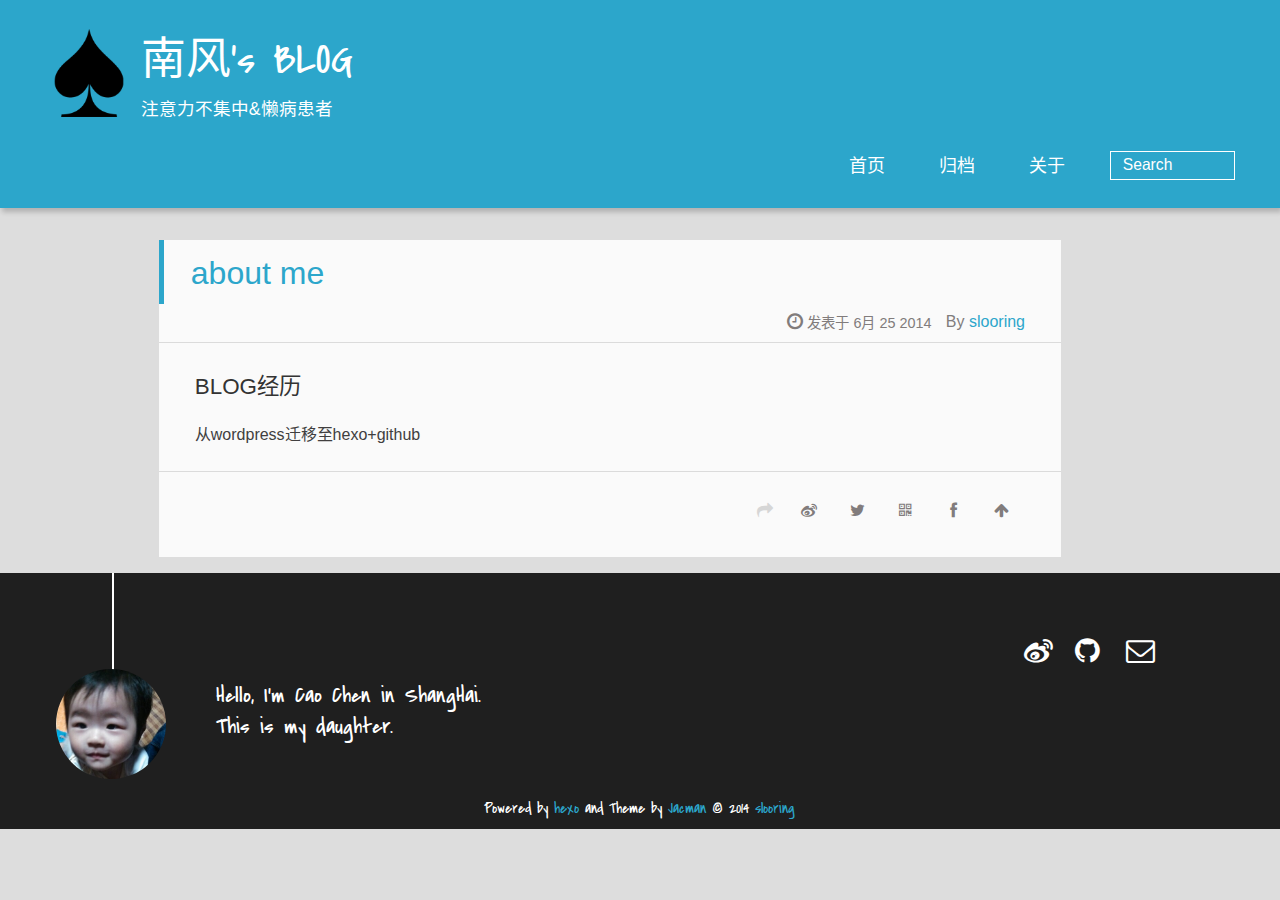
==== about/index.html @ b76bfa26 "Site updated: 2014-06-25 21:35:28" ====
<!DOCTYPE HTML>
<html lang="zh-CN">
<head>
  <meta charset="UTF-8">
  
    <title>about me | 南风&#39;s BLOG</title>
    <meta name="viewport" content="width=device-width, initial-scale=1,user-scalable=no">
    
    <meta name="author" content="slooring">
    
    <meta name="description" content="cc&#39;s blog">
    
    
    
    
    <link rel="alternative" href="/atom.xml" title="南风&#39;s BLOG" type="application/atom+xml">
    
    
    <link rel="icon" href="/img/favicon.ico">
    
    
    <link rel="apple-touch-icon" href="/img/jacman.jpg">
    <link rel="apple-touch-icon-precomposed" href="/img/jacman.jpg">
    
    <link rel="stylesheet" href="/css/style.css" type="text/css">
</head>

      <body>
        <header>
          <div>
		
			<div id="imglogo">
				<a href="/"><img src="/img/logo.png" alt="南风&#39;s BLOG" title="南风&#39;s BLOG"/></a>
			</div>
			
			<div id="textlogo">
				<h1 class="site-name"><a href="/" title="南风&#39;s BLOG">南风&#39;s BLOG</a></h1>
				<h2 class="blog-motto">注意力不集中&amp;懒病患者</h2>
			</div>
			<div class="navbar"><a class="navbutton navmobile" href="#" title="菜单">
			</a></div>
			<nav class="animated">
				<ul>
					<ul>
					 
						<li><a href="/">首页</a></li>
					
						<li><a href="/archives">归档</a></li>
					
						<li><a href="/about">关于</a></li>
					
					<li>
 					
					<form class="search" action="//google.com/search" method="get" accept-charset="utf-8">
						<label>Search</label>
						<input type="search" id="search" name="q" autocomplete="off" maxlength="20" placeholder="Search" />
						<input type="hidden" name="q" value="site:geekcc.cn">
					</form>
					
					</li>
				</ul>
			</nav>			
</div>
        </header>
        <div id="container">
          <div id="main" class="page" itemscope itemprop="blogPost">
	<article itemprop="articleBody"> 
		<header class="article-info clearfix">
  <h1 itemprop="name">
    
      <a href="/about/index.html" title="about me" itemprop="url">about me</a>
  </h1>
  <p class="article-author">By
       
		<a href="http://geekcc.cn/about" title="slooring" target="_blank" itemprop="author">slooring</a>
		
  <p class="article-time">
    <time datetime="2014-06-25T02:44:12.000Z" itemprop="datePublished">发表于 6月 25 2014</time>
    
  </p>
</header>
	<div class="article-content">
		
		
		<h3 id="BLOG经历">BLOG经历</h3>
<p>从wordpress迁移至hexo+github</p>
  
	</div>
		<footer class="article-footer clearfix">





<div class="article-share" id="share">

  <div data-url="http://geekcc.cn/about/index.html" data-title="about me | 南风&#39;s BLOG" data-tsina="1996935800" class="share clearfix">
  </div>

</div>
</footer>   	       
	</article>
	
	
<section class="comment">
	<div class="ds-thread"></div>
</section>


</div>  
        </div>
        <footer><div id="footer" >
	
	<div class="line">
		<span></span>
		
		<a href="http://weibo.com/1996935800" target="_blank"><div class="author"></div></a>
		
	</div>
	
	
	<section class="info">
		<p> Hello, I&#39;m Cao Chen in ShangHai. <br/>
			This is my daughter.</p>
	</section>
	 
	<div class="social-font" class="clearfix">
		
		<a href="http://weibo.com/1996935800" target="_blank" class="icon-weibo" title="weibo"></a>
		
		
		<a href="https://github.com/slooring" target="_blank" class="icon-github" title="github"></a>
		
		
		
		
		
		
		
		<a href="mailto:slooring@gmail.com" target="_blank" class="icon-email" title="Email Me"></a>
		
	</div>
		<p class="copyright">Powered by <a href="http://zespia.tw/hexo/" target="_blank" title="hexo">hexo</a> and Theme by <a href="https://github.com/wuchong/jacman" target="_blank" title="Pacman">Jacman</a> © 2014 
		
		<a href="http://geekcc.cn/about" target="_blank" title="slooring">slooring</a>
		
		</p>
</div>
</footer>
        <script src="/js/jquery-2.0.3.min.js"></script>
<script type="text/javascript">
$(document).ready(function(){ 
  $('.navbar').click(function(){
    $('header nav').toggleClass('shownav');
  });
  var myWidth = 0;
  function getSize(){
    if( typeof( window.innerWidth ) == 'number' ) {
      myWidth = window.innerWidth;
    } else if( document.documentElement && document.documentElement.clientWidth) {
      myWidth = document.documentElement.clientWidth;
    };
  };
  var m = $('#main'),
      a = $('#asidepart'),
      c = $('.closeaside'),
      o = $('.openaside');
  $(window).resize(function(){
    getSize(); 
    if (myWidth >= 1024) {
      $('header nav').removeClass('shownav');
    }else
    {
      m.removeClass('moveMain');
      a.css('display', 'block').removeClass('fadeOut');
      o.css('display', 'none');
        
    }
  });
  c.click(function(){
    a.addClass('fadeOut').css('display', 'none');
    o.css('display', 'block').addClass('fadeIn');
    m.addClass('moveMain');
  });
  o.click(function(){
    o.css('display', 'none').removeClass('beforeFadeIn');
    a.css('display', 'block').removeClass('fadeOut').addClass('fadeIn');      
    m.removeClass('moveMain');
  });
  $(window).scroll(function(){
    o.css("top",Math.max(80,260-$(this).scrollTop()));
  });
});
</script>


<script type="text/javascript">
$(document).ready(function(){ 
  var $this = $('.share'),
      url = $this.attr('data-url'),
      encodedUrl = encodeURIComponent(url),
      title = $this.attr('data-title'),
      tsina = $this.attr('data-tsina');
  var html = [
  '<a href="#" class="overlay" id="qrcode"></a>',
  '<div class="qrcode clearfix"><span>扫描二维码分享到微信朋友圈</span><a class="qrclose" href="#share"></a><strong>Loading...Please wait</strong><img id="qrcode-pic" data-src="http://s.jiathis.com/qrcode.php?url=' + encodedUrl + '"/></div>',
  '<a href="#textlogo" class="article-back-to-top" title="Top"></a>',
  '<a href="https://www.facebook.com/sharer.php?u=' + encodedUrl + '" class="article-share-facebook" target="_blank" title="Facebook"></a>',
  '<a href="#qrcode" class="article-share-qrcode" title="QRcode"></a>',
  '<a href="https://twitter.com/intent/tweet?url=' + encodedUrl + '" class="article-share-twitter" target="_blank" title="Twitter"></a>',
  '<a href="http://service.weibo.com/share/share.php?title='+title+'&url='+encodedUrl +'&ralateUid='+ tsina +'&searchPic=true&style=number' +'" class="article-share-weibo" target="_blank" title="Weibo"></a>',
  '<span title="Share to"></span>'
  ].join('');
  $this.append(html);
  $('.article-share-qrcode').click(function(){
    var imgSrc = $('#qrcode-pic').attr('data-src');
    $('#qrcode-pic').attr('src', imgSrc);
    $('#qrcode-pic').load(function(){
        $('.qrcode strong').text(' ');
    });
  });
});     
</script>



<script type="text/javascript">
  var duoshuoQuery = {short_name:"geekcc"};
  (function() {
    var ds = document.createElement('script');
    ds.type = 'text/javascript';ds.async = true;
    ds.src = '//static.duoshuo.com/embed.js';
    ds.charset = 'UTF-8';
    (document.getElementsByTagName('head')[0] 
    || document.getElementsByTagName('body')[0]).appendChild(ds);
  })();
</script> 







<link rel="stylesheet" href="/fancybox/jquery.fancybox.css" media="screen" type="text/css">
<script src="/fancybox/jquery.fancybox.pack.js"></script>
<script type="text/javascript">
$(document).ready(function(){ 
  $('.article-content').each(function(i){
    $(this).find('img').each(function(){
      if ($(this).parent().hasClass('fancybox')) return;
      var alt = this.alt;
      if (alt) $(this).after('<span class="caption">' + alt + '</span>');
      $(this).wrap('<a href="' + this.src + '" title="' + alt + '" class="fancybox"></a>');
    });
    $(this).find('.fancybox').each(function(){
      $(this).attr('rel', 'article' + i);
    });
  });
  if($.fancybox){
    $('.fancybox').fancybox();
  }
}); 
</script>



<div id="totop">
<a title="返回顶部"><img src="/img/scrollup.png"/></a>
</div>

<script src="/js/totop.js"></script>

<script type="text/x-mathjax-config"> 
MathJax.Hub.Config({ 
  tex2jax: {inlineMath: [['$','$'], ['\\(','\\)']]} 
}); 
</script>
<script type="text/javascript"
   src="http://cdn.mathjax.org/mathjax/latest/MathJax.js?config=TeX-AMS-MML_HTMLorMML">
</script>
      </body>
     </html>
---- css/style.css ----
html,
body,
div,
span,
applet,
object,
iframe,
h1,
h2,
h3,
h4,
h5,
h6,
p,
blockquote,
pre,
a,
abbr,
acronym,
address,
big,
cite,
code,
del,
dfn,
em,
img,
ins,
kbd,
q,
s,
samp,
small,
strike,
strong,
sub,
sup,
tt,
var,
dl,
dt,
dd,
ol,
ul,
li,
fieldset,
form,
label,
legend,
table,
caption,
tbody,
tfoot,
thead,
tr,
th,
td {
  margin: 0;
  padding: 0;
  border: 0;
  outline: 0;
  font-weight: inherit;
  font-style: inherit;
  font-family: inherit;
  font-size: 100%;
  vertical-align: baseline;
}
body {
  line-height: 1;
  color: #000;
  background: #fff;
}
ol,
ul {
  list-style: none;
}
table {
  border-collapse: separate;
  border-spacing: 0;
  vertical-align: middle;
}
caption,
th,
td {
  text-align: left;
  font-weight: normal;
  vertical-align: middle;
}
a img {
  border: none;
}
/* custom Font*/
@font-face {
  font-family: "covered_by_your_graceregular";
  font-weight: normal;
  font-style: normal;
  src: url("../font/coveredbyyourgrace-webfont.eot");
  src: url("../font/coveredbyyourgrace-webfont.eot?#iefix") format('embedded-opentype'), url("../font/coveredbyyourgrace-webfont.svg#covered_by_your_graceregular") format('svg'), url("../font/coveredbyyourgrace-webfont.woff") format('woff'), url("../font/coveredbyyourgrace-webfont.ttf") format('truetype');
}
/* icon Font */
@font-face {
  font-family: "FontAwesome";
  font-style: normal;
  font-weight: normal;
  src: url("../font/fontawesome-webfont.eot?v=#4.0.3");
  src: url("../font/fontawesome-webfont.eot?#iefix&v=#4.0.3") format("embedded-opentype"), url("../font/fontawesome-webfont.woff?v=#4.0.3") format("woff"), url("../font/fontawesome-webfont.ttf?v=#4.0.3") format("truetype"), url("../font/fontawesome-webfont.svg#fontawesomeregular?v=#4.0.3") format("svg");
}
@font-face {
  font-family: "fontdiao";
  font-weight: normal;
  font-style: normal;
  src: url("../font/fontdiao.eot");
  src: url("../font/fontdiao.eot?#iefix") format('embedded-opentype'), url("../font/fontdiao.svg#fontdiao") format('svg'), url("../font/fontdiao.woff") format('woff'), url("../font/fontdiao.ttf") format('truetype');
}
/* Public style */
* {
  -webkit-margin-before: 0;
  -webkit-margin-after: 0;
}
body {
  background: #ddd;
  font-family: "Helvetica Neue", "Helvetica", "Microsoft YaHei", "WenQuanYi Micro Hei", Arial, sans-serif;
  font-size: 100%;
  color: #817c7c;
  line-height: 1.5;
}
small {
  font-size: 80%;
}
sub,
sup {
  font-size: 75%;
  line-height: 0;
  position: relative;
  vertical-align: baseline;
}
sup {
  top: -0.5em;
  padding-left: 0.3em;
}
sub {
  bottom: -0.25em;
}
a {
  text-decoration: none;
  color: #817c7c;
}
a:hover,
a:focus {
  outline: 0;
  text-decoration: none;
  -webkit-transition: color 0.25s, background 0.5s;
  -moz-transition: color 0.25s, background 0.5s;
  -o-transition: color 0.25s, background 0.5s;
  -ms-transition: color 0.25s, background 0.5s;
  transition: color 0.25s, background 0.5s;
}
a:hover:before {
  -webkit-transition: color 0.25s, background 0.5s;
  -moz-transition: color 0.25s, background 0.5s;
  -o-transition: color 0.25s, background 0.5s;
  -ms-transition: color 0.25s, background 0.5s;
  transition: color 0.25s, background 0.5s;
}
input:focus {
  outline: none;
}
input,
button {
  margin: 0;
  padding: 0;
}
input::-moz-focus-inner,
button::-moz-focus-inner {
  border: 0;
  padding: 0;
}
h1 {
  font-size: 1.5em;
}
.fa {
  display: inline-block;
  font-family: FontAwesome;
  font-style: normal;
  font-weight: normal;
  line-height: 1;
  -webkit-font-smoothing: antialiased;
  -moz-osx-font-smoothing: grayscale;
}
.clearfix {
  zoom: 1;
}
.clearfix:before,
.clearfix:after {
  content: "";
  display: table;
}
.clearfix:after {
  clear: both;
}
::-webkit-input-placeholder {
  color: #fff;
  padding: 2px 0 0 4px;
}
::-moz-placeholder {
  color: #fff;
  padding: 2px 0 0 4px;
}
:-ms-input-placeholder {
  color: #fff;
  padding: 2px 0 0 4px;
}
::-webkit-input-placeholder::before {
  font-family: "FontAwesome";
  -webkit-font-smoothing: antialiased;
  -moz-osx-font-smoothing: grayscale;
  content: "\f002";
  padding-right: 4px;
}
::-moz-placeholder:before {
  font-family: "FontAwesome";
  -webkit-font-smoothing: antialiased;
  -moz-osx-font-smoothing: grayscale;
  content: "\f002";
  padding-right: 4px;
}
:-ms-input-placeholder::before {
  font-family: "FontAwesome";
  -webkit-font-smoothing: antialiased;
  -moz-osx-font-smoothing: grayscale;
  content: "\f002";
  padding-right: 4px;
}
input[type="search"]::-webkit-search-cancel-button,
input[type="search"]::-webkit-search-decoration {
  -webkit-appearance: none;
}
::-webkit-search-cancel-button:after {
  font-family: "FontAwesome";
  -webkit-font-smoothing: antialiased;
  -moz-osx-font-smoothing: grayscale;
  content: '\f00d';
  color: #fff;
  padding-right: 4px;
}
/* css3 animate */
.animated {
  -webkit-animation-fill-mode: both;
  -moz-animation-fill-mode: both;
  -o-animation-fill-mode: both;
  -ms-animation-fill-mode: both;
  animation-fill-mode: both;
  -webkit-animation-duration: 1s;
  -moz-animation-duration: 1s;
  -o-animation-duration: 1s;
  -ms-animation-duration: 1s;
  animation-duration: 1s;
}
@-webkit-keyframes fadeIn {
  0% {
    opacity: 0;
    -ms-filter: "progid:DXImageTransform.Microsoft.Alpha(Opacity=0)";
    filter: alpha(opacity=0);
  }
  100% {
    opacity: 1;
    -ms-filter: none;
    filter: none;
  }
}
.fadeIn {
  -webkit-animation-name: fadeIn;
  -moz-animation-name: fadeIn;
  -o-animation-name: fadeIn;
  -ms-animation-name: fadeIn;
  animation-name: fadeIn;
}
.fadeOut {
  -webkit-animation-name: fadeOut;
  -moz-animation-name: fadeOut;
  -o-animation-name: fadeOut;
  -ms-animation-name: fadeOut;
  animation-name: fadeOut;
}
@-moz-keyframes fadeInDown {
  0% {
    opacity: 0;
    -ms-filter: "progid:DXImageTransform.Microsoft.Alpha(Opacity=0)";
    filter: alpha(opacity=0);
    -webkit-transform: translateY(-20px);
    -moz-transform: translateY(-20px);
    -o-transform: translateY(-20px);
    -ms-transform: translateY(-20px);
    transform: translateY(-20px);
  }
  100% {
    opacity: 1;
    -ms-filter: none;
    filter: none;
    -webkit-transform: translateY(0);
    -moz-transform: translateY(0);
    -o-transform: translateY(0);
    -ms-transform: translateY(0);
    transform: translateY(0);
  }
}
@-webkit-keyframes fadeInDown {
  0% {
    opacity: 0;
    -ms-filter: "progid:DXImageTransform.Microsoft.Alpha(Opacity=0)";
    filter: alpha(opacity=0);
    -webkit-transform: translateY(-20px);
    -moz-transform: translateY(-20px);
    -o-transform: translateY(-20px);
    -ms-transform: translateY(-20px);
    transform: translateY(-20px);
  }
  100% {
    opacity: 1;
    -ms-filter: none;
    filter: none;
    -webkit-transform: translateY(0);
    -moz-transform: translateY(0);
    -o-transform: translateY(0);
    -ms-transform: translateY(0);
    transform: translateY(0);
  }
}
@-o-keyframes fadeInDown {
  0% {
    opacity: 0;
    -ms-filter: "progid:DXImageTransform.Microsoft.Alpha(Opacity=0)";
    filter: alpha(opacity=0);
    -webkit-transform: translateY(-20px);
    -moz-transform: translateY(-20px);
    -o-transform: translateY(-20px);
    -ms-transform: translateY(-20px);
    transform: translateY(-20px);
  }
  100% {
    opacity: 1;
    -ms-filter: none;
    filter: none;
    -webkit-transform: translateY(0);
    -moz-transform: translateY(0);
    -o-transform: translateY(0);
    -ms-transform: translateY(0);
    transform: translateY(0);
  }
}
@keyframes fadeInDown {
  0% {
    opacity: 0;
    -ms-filter: "progid:DXImageTransform.Microsoft.Alpha(Opacity=0)";
    filter: alpha(opacity=0);
    -webkit-transform: translateY(-20px);
    -moz-transform: translateY(-20px);
    -o-transform: translateY(-20px);
    -ms-transform: translateY(-20px);
    transform: translateY(-20px);
  }
  100% {
    opacity: 1;
    -ms-filter: none;
    filter: none;
    -webkit-transform: translateY(0);
    -moz-transform: translateY(0);
    -o-transform: translateY(0);
    -ms-transform: translateY(0);
    transform: translateY(0);
  }
}
body >header {
  width: 100%;
  -webkit-box-shadow: 2px 4px 5px rgba(3,3,3,0.2);
  box-shadow: 2px 4px 5px rgba(3,3,3,0.2);
  background: #2ca6cb;
  color: #fff;
  padding: 1em 0 0.8em;
}
@media only screen and (min-width: 1024px) {
  body >header {
    padding: 1.8em 0 1.5em;
  }
}
body >header >div {
  width: 95%;
  margin: 0 auto;
  position: relative;
  overflow: hidden;
}
@media only screen and (min-width: 1024px) {
  body >header >div {
    width: 93%;
  }
}
body >header a {
  display: block;
  color: #fff;
}
#imglogo {
  float: left;
  width: 4em;
  height: 4em;
}
@media only screen and (min-width: 768px) {
  #imglogo {
    width: 5em;
  }
}
@media only screen and (min-width: 1024px) {
  #imglogo {
    width: 5.5em;
  }
}
#imglogo img {
  width: 4em;
}
@media only screen and (min-width: 768px) {
  #imglogo img {
    width: 5em;
  }
}
@media only screen and (min-width: 1024px) {
  #imglogo img {
    width: 5.5em;
  }
}
#textlogo {
  float: left;
  width: 75%;
  margin-left: 0.5em;
}
#textlogo h1.site-name {
  width: 86%;
  font-family: "covered_by_your_graceregular";
  font-size: 200%;
  line-height: 1.5;
  -webkit-font-smoothing: antialiased;
  -moz-osx-font-smoothing: grayscale;
}
@media only screen and (min-width: 768px) {
  #textlogo h1.site-name {
    font-size: 240%;
  }
}
@media only screen and (min-width: 1024px) {
  #textlogo h1.site-name {
    font-size: 280%;
  }
}
#textlogo h2.blog-motto {
  font-size: 0.7em;
  font-weight: normal;
}
@media only screen and (min-width: 768px) {
  #textlogo h2.blog-motto {
    font-size: 100%;
  }
}
@media only screen and (min-width: 1024px) {
  #textlogo h2.blog-motto {
    font-size: 110%;
  }
}
.navbar {
  position: absolute;
  width: 2em;
  right: 0em;
  top: 1em;
  padding: 0.5em;
}
@media only screen and (min-width: 1024px) {
  .navbar {
    display: none;
  }
}
.navbutton::before {
  font-family: "FontAwesome";
  -webkit-font-smoothing: antialiased;
  -moz-osx-font-smoothing: grayscale;
  content: "\f0c9";
}
.navmobile::before {
  padding-left: 1em;
}
header nav {
  float: left;
  width: 100%;
  font-size: 112.5%;
  padding-top: 0.5em;
  max-height: 0.01em;
  -webkit-transition: max-height 1s ease-out;
  -moz-transition: max-height 1s ease-out;
  -o-transition: max-height 1s ease-out;
  -ms-transition: max-height 1s ease-out;
  transition: max-height 1s ease-out;
}
@media only screen and (min-width: 568px) {
  header nav {
    width: 50%;
  }
}
@media only screen and (min-width: 1024px) {
  header nav {
    float: right;
    width: auto;
    margin-top: 1em;
    max-height: none;
  }
}
@media only screen and (min-width: 1024px) {
  header nav ul {
    float: right;
  }
}
@media only screen and (min-width: 1024px) {
  header nav ul li {
    float: left;
  }
}
header nav ul li a {
  padding: 0.2em 0 0.2em 1em;
}
@media only screen and (min-width: 1024px) {
  header nav ul li a {
    padding: 0.2em 1.5em;
  }
}
header nav ul li a:hover {
  background: #1b7f9e;
  color: #e9cd4c;
}
.shownav {
  max-height: 40em;
}
.search {
  padding: 0.1em 0 0 1em;
}
.search input {
  -webkit-appearance: textfield;
  font-size: 0.87em;
  line-height: 1.7;
  border: 1px solid #fff;
  color: #fff;
  background: transparent;
  width: 80%;
  padding-left: 0.5em;
}
@media only screen and (min-width: 1024px) {
  .search input {
    width: 8em;
    -webkit-transition: 0.5s width;
    -moz-transition: 0.5s width;
    -o-transition: 0.5s width;
    -ms-transition: 0.5s width;
    transition: 0.5s width;
  }
  .search input:focus {
    width: 15em;
  }
}
.search label {
  display: none;
}
/* index layout */
#container {
  width: 95%;
  margin: 0 auto;
  overflow: hidden;
}
@media only screen and (min-width: 768px) {
  #container {
    width: 96%;
  }
}
@media only screen and (min-width: 1024px) {
  #container {
    width: 94%;
  }
}
@media only screen and (min-width: 1560px) {
  #container {
    width: 82%;
  }
}
#main {
  margin: 1em 0 0;
  line-height: 1.8;
}
@media only screen and (min-width: 1024px) {
  #main {
    margin: 2em 0 0;
    width: 75%;
    float: left;
    -webkit-transition: margin 0.5s ease-out;
    -moz-transition: margin 0.5s ease-out;
    -o-transition: margin 0.5s ease-out;
    -ms-transition: margin 0.5s ease-out;
    transition: margin 0.5s ease-out;
  }
}
#main section.post {
  background: #fafafa;
  margin-bottom: 0.125em;
}
#main section.post a {
  display: block;
  border-left: 0.5em solid #ccc;
  -webkit-transition: border-left 0.45s;
  -moz-transition: border-left 0.45s;
  -o-transition: border-left 0.45s;
  -ms-transition: border-left 0.45s;
  transition: border-left 0.45s;
  padding: 0.5em;
}
@media only screen and (min-width: 768px) {
  #main section.post a {
    padding: 1em;
  }
}
#main section.post a:hover {
  border-left: 0.5em solid #2ca6cb;
}
#main section.post a h1 {
  color: #2ca6cb;
  line-height: 2;
}
#main section.post a p {
  color: #817c7c;
}
#main section.post a time {
  color: #817c7c;
  display: block;
  margin: 0.5em 0;
  font-size: 0.9em;
}
#archive-page section.post a {
  font-size: 0.9em;
  padding: 0.5em !important;
}
@media only screen and (min-width: 768px) {
  #archive-page section.post a time {
    padding-left: 1em;
  }
}
.moveMain {
  margin-left: 10% !important;
}
#page-nav {
  background: #fafafa;
  text-align: center;
  overflow: hidden;
}
#page-nav a {
  display: inline-block;
  padding: 0.5em 1em;
}
#page-nav a {
  color: #2ca6cb;
}
#page-nav a:hover {
  background: #ccc;
  color: #2ca6cb;
}
#page-nav .prev {
  float: left;
  border-left: 0.5em solid #ccc;
  -webkit-transition: border-left 0.5s;
  -moz-transition: border-left 0.5s;
  -o-transition: border-left 0.5s;
  -ms-transition: border-left 0.5s;
  transition: border-left 0.5s;
}
#page-nav .prev:hover {
  border-left: 0.5em solid #2ca6cb;
}
#page-nav .prev span:before {
  font-family: "FontAwesome";
  -webkit-font-smoothing: antialiased;
  -moz-osx-font-smoothing: grayscale;
  content: "\f053";
  padding-right: 0.5em;
}
#page-nav .next {
  float: right;
}
#page-nav .next span:before {
  font-family: "FontAwesome";
  -webkit-font-smoothing: antialiased;
  -moz-osx-font-smoothing: grayscale;
  content: "\f054";
  padding-left: 0.5em;
}
#page-nav .page-number {
  display: none;
  padding: 0.5em 1em;
}
@media only screen and (min-width: 768px) {
  #page-nav .page-number {
    display: inline-block;
  }
}
#page-nav .current {
  color: #b8b8b8;
  font-weight: bold;
}
#page-nav .space {
  color: #2ca6cb;
}
/* page layout */
@media only screen and (min-width: 1024px) {
  .page {
    margin-left: 10% !important;
  }
}
/* archive layout */
.category-icon:before,
.tag-icon:before,
.archive-icon:before {
  font-family: "FontAwesome";
  -webkit-font-smoothing: antialiased;
  -moz-osx-font-smoothing: grayscale;
  color: #ccc;
  font-size: 100%;
  padding-right: 0.3em;
}
.category-icon:before {
  content: "\f07b";
}
.tag-icon:before {
  content: "\f02c";
}
.archive-icon:before {
  content: "\f187";
}
.archive-title {
  margin: 1em 0;
  width: 97%;
  padding: 2em 0 2em 3%;
  background: #fafafa;
  border-left: 0.5em solid #ccc;
}
@media only screen and (min-width: 1024px) {
  .archive-title {
    margin: 2em 0;
    width: 18.5%;
    padding-left: 0.5%;
    float: left;
  }
}
.archive-title h2 {
  width: 90%;
  color: #2ca6cb;
  font-size: 120%;
}
.archive-title a {
  color: #2ca6cb;
  -webkit-transition: color 0.5s;
  -moz-transition: color 0.5s;
  -o-transition: color 0.5s;
  -ms-transition: color 0.5s;
  transition: color 0.5s;
}
.archive-title a:hover {
  color: #2ca6cb;
  -webkit-transition: color 0.5s;
  -moz-transition: color 0.5s;
  -o-transition: color 0.5s;
  -ms-transition: color 0.5s;
  transition: color 0.5s;
}
.current {
  color: #2ca6cb !important;
}
@media only screen and (min-width: 768px) {
  .archive-part {
    min-height: 200px;
  }
}
@media only screen and (min-width: 1024px) {
  .archive-part {
    width: 78% !important;
    float: right;
    margin-left: 2% !important;
  }
}
.archive-part section.post {
  width: 100%;
}
.archive-part section.post time {
  font-size: 1.1em !important;
  float: left;
}
@media only screen and (max-width: 568px) {
  .archive-part section.post time {
    width: 100%;
  }
}
@media only screen and (min-width: 1024px) {
  .archive-part section.post time {
    width: 20%;
  }
}
@media only screen and (min-width: 768px) {
  .archive-nav {
    width: 100%;
    float: left;
    margin-top: 1em;
  }
}
/* tags&categories layout */
.all-list-box {
  min-height: 400px;
}
.post,
.page {
  background: #fafafa;
}
.post a,
.page a {
  color: #2ca6cb;
}
.post a:hover,
.page a:hover {
  color: #ea6753;
}
@media only screen and (min-width: 768px) {
  article header.article-info {
    border-bottom: 1px solid #dbdbdb;
  }
}
article header.article-info >h1 {
  padding: 0.2em 3%;
  font-size: 170%;
  line-height: 1.5;
  word-wrap: break-word;
  word-break: normal;
  -webkit-font-smoothing: antialiased;
  -moz-osx-font-smoothing: grayscale;
  border-left: 5px solid #2ca6cb;
}
@media only screen and (min-width: 1024px) {
  article header.article-info >h1 {
    font-size: 200%;
    padding-top: 0.3em;
  }
}
article header.article-info >p.article-author {
  padding: 0.3em 4% 0.3em 0;
  text-align: right;
  border-bottom: 1px solid #dbdbdb;
}
@media only screen and (min-width: 768px) {
  article header.article-info >p.article-author {
    float: right;
    border-bottom: none;
  }
}
article header.article-info >p.article-time {
  padding-top: 0.5em;
  font-size: 0.8em;
  text-align: center;
}
@media only screen and (min-width: 768px) {
  article header.article-info >p.article-time {
    float: right;
    margin-right: 1em;
    padding-top: 0.1em;
    font-size: 0.9em;
  }
}
article header.article-info >p.article-time:before {
  font-family: "FontAwesome";
  font-size: 130%;
  content: "\f017";
  -webkit-font-smoothing: antialiased;
  -moz-osx-font-smoothing: grayscale;
}
article .article-content {
  padding: 1.5em 4%;
  color: #413f3f;
  font-size: 100%;
}
article .article-content .kb {
  padding: 0.1em 0.6em;
  border: 1px solid #ccc;
  background-color: code-color;
  color: #8f8f8f;
  -webkit-box-shadow: 0 1px 0 rgba(0,0,0,0.2), 0 0 0 2px #fff inset;
  box-shadow: 0 1px 0 rgba(0,0,0,0.2), 0 0 0 2px #fff inset;
  -webkit-border-radius: 3px;
  border-radius: 3px;
  display: inline-block;
  margin: 0 0.1em;
  text-shadow: 0 1px 0 #fff;
  line-height: 1.5;
  white-space: nowrap;
}
article .article-content h1,
article .article-content h2 {
  font-size: 180%;
  line-height: 1.2em;
  padding-bottom: 0.3em;
  margin-top: 1.5em;
  border-bottom: 2px solid #dbdbdb;
}
article .article-content h3,
article .article-content h4,
article .article-content h5,
article .article-content h6 {
  font-size: 140%;
}
article .article-content h1,
article .article-content h2,
article .article-content h3,
article .article-content h4,
article .article-content h5,
article .article-content h6 {
  color: #333;
  -webkit-font-smoothing: antialiased;
  -moz-osx-font-smoothing: grayscale;
}
article .article-content h1 >code,
article .article-content h2 >code,
article .article-content h3 >code,
article .article-content h4 >code,
article .article-content h5 >code,
article .article-content h6 >code {
  color: #a3a3a3;
}
article .article-content hr {
  border: 1px solid #dbdbdb;
}
article .article-content strong {
  font-weight: bold;
}
article .article-content em {
  font-style: italic;
}
article .article-content acronym,
article .article-content abbr {
  border-bottom: 1px dotted;
}
article .article-content blockquote {
  border-left: 0.2em solid #2ca6cb;
  margin: 0.65em 0 0.65em 1%;
  padding-left: 1%;
  line-height: 1.5;
  font-size: 100%;
}
article .article-content blockquote footer {
  background: #fafafa;
  padding: 0;
  margin: 0;
  font-size: 80%;
  line-height: 1em;
}
article .article-content blockquote cite {
  font-style: italic;
  padding-left: 0.5em;
}
article .article-content ul,
article .article-content ol {
  padding-left: 1.5em;
  font-size: 100%;
  padding-top: 0.7em;
}
@media only screen and (min-width: 768px) {
  article .article-content ul,
  article .article-content ol {
    padding-left: 1.5em;
  }
}
article .article-content ul li {
  list-style: disc;
  text-align: match-parent;
}
article .article-content ol li {
  list-style-type: decimal;
}
article .article-content dl dt {
  font-weight: blod;
}
article .article-content ul li>code,
article .article-content ol li>code,
article .article-content p code,
article .article-content strong code,
article .article-content em code {
  font-family: Monaco, Menlo, Consolas, Courier New, monospace;
  background: #eee;
  color: #d14;
  border: 1px solid #d6d6d6;
  padding: 0 5px;
  margin: 0 2px;
  font-size: 90%;
  white-space: nowrap;
  text-shadow: 0 1px #fff;
  -webkit-border-radius: 0.25em;
  -webkit-border-radius: 0.25em;
  border-radius: 0.25em;
}
article .article-content p {
  line-height: 1.5;
  margin-top: 0.7em;
}
@media only screen and (min-width: 1024px) {
  article .article-content p {
    margin-top: 1em;
  }
}
article .article-content img,
article .article-content video,
article .article-content figure img {
  max-width: 100%;
  height: auto;
  vertical-align: middle;
  padding-top: 0.5em;
}
@media only screen and (min-width: 1024px) {
  article .article-content img,
  article .article-content video,
  article .article-content figure img {
    padding-top: 0.7em;
  }
}
article .article-content figcaption,
article .article-content .caption {
  text-align: center;
  display: block;
  font-size: 0.9em;
  font-weight: blod;
}
article .article-content .video-container {
  position: relative;
  padding-top: 56%;
  height: 0;
  overflow: hidden;
}
article .article-content .video-container iframe,
article .article-content .video-container object,
article .article-content .video-container embed {
  position: absolute;
  top: 0;
  left: 0;
  width: 100%;
  height: 100%;
  margin-top: 0;
}
article .article-content table {
  width: 100%;
  border-collapse: collapse;
  border-spacing: 0;
}
article .article-content table th {
  font-weight: bold;
  border-bottom: 3px solid #dbdbdb;
  padding-bottom: 0.5em;
}
article .article-content table td {
  border-bottom: 1px solid #dbdbdb;
  padding: 10px 0;
}
article .article-content .pullquote {
  text-align: left;
  width: 45%;
  margin: 0;
  border: none;
}
article .article-content .left {
  margin-left: 0.5em;
  margin-right: 1em;
  float: left;
}
article .article-content .right {
  margin-right: 0.5em;
  margin-left: 1em;
  float: right;
}
footer.article-footer {
  background: #fafafa;
  padding: 0 4%;
  margin: 0;
  border-top: 1px solid #dbdbdb;
}
.article-share {
  padding: 0.5em 0;
  margin-top: 0.3em;
  float: right;
  width: 100%;
}
@media only screen and (min-width: 568px) {
  .article-share {
    width: 60%;
  }
}
@media only screen and (min-width: 768px) {
  .article-share {
    width: 16.5em;
  }
}
.share span {
  float: right;
  height: 3em;
  width: 1em;
  margin-right: 0.5em;
  position: relative;
  color: #d6d6d6;
}
.share span:before {
  font-family: "FontAwesome";
  content: "\f064";
  font-size: 1em;
  -webkit-font-smoothing: antialiased;
  -moz-osx-font-smoothing: grayscale;
  width: 1.5em;
  height: 1.5em;
  position: absolute;
  top: 50%;
  left: 50%;
  margin-top: -0.75em;
  margin-left: -0.75em;
}
.share a {
  float: right;
  width: 3em;
  height: 3em;
  display: block;
  position: relative;
}
.share a:before {
  font-size: 100%;
  font-family: "FontAwesome";
  text-align: center;
  color: #817c7c;
  -webkit-font-smoothing: antialiased;
  -moz-osx-font-smoothing: grayscale;
  width: 1.5em;
  height: 1.5em;
  position: absolute;
  top: 50%;
  left: 50%;
  margin-top: -0.75em;
  margin-left: -0.75em;
}
.share a:hover:before {
  color: #fff;
}
.article-share-twitter:before {
  content: "\f099";
}
.article-share-twitter:hover {
  background: #00aced;
  text-shadow: 0 1px #008abe;
}
.article-share-facebook:before {
  content: "\f09a";
}
.article-share-facebook:hover {
  background: #3b5998;
  text-shadow: 0 1px #2f477a;
}
.article-share-weibo:before {
  content: "\f18a";
}
.article-share-weibo:hover {
  background: #eb182c;
  text-shadow: 0 1px #bf1121;
}
.article-share-qrcode:before {
  content: "\f029";
}
.article-share-qrcode:hover {
  background: #49ae0f;
  text-shadow: 0 1px #3a8b0c;
}
.article-back-to-top:before {
  content: "\f062";
}
.article-back-to-top:hover {
  background: #762c54;
  text-shadow: 0 1px #5e2343;
}
.qrcode {
  width: 15em;
  height: 15em;
  position: absolute;
  top: 50%;
  left: 50%;
  margin-top: -7.5em;
  margin-left: -7.5em;
  background: #fff;
  border: 2px solid #ccc;
  -webkit-border-radius: 3px;
  border-radius: 3px;
  display: inline-block;
  opacity: 0;
  -ms-filter: "progid:DXImageTransform.Microsoft.Alpha(Opacity=0)";
  filter: alpha(opacity=0);
  position: fixed;
  text-align: center;
  visibility: hidden;
  z-index: 10;
  -webkit-transition: opacity 0.5s;
  -moz-transition: opacity 0.5s;
  -o-transition: opacity 0.5s;
  -ms-transition: opacity 0.5s;
  transition: opacity 0.5s;
}
@media only screen and (min-width: 1024px) {
  .qrcode {
    width: 20em;
    height: 20em;
    position: absolute;
    top: 50%;
    left: 50%;
    margin-top: -10em;
    margin-left: -10em;
    position: fixed;
  }
}
.qrcode span {
  display: block;
  width: 80%;
  height: 1.5em;
  font-size: 80%;
  float: left;
}
.qrcode span:before {
  content: none;
}
.qrcode a {
  display: block;
  width: 16%;
  height: 1.5em;
  float: left;
}
.qrcode img {
  width: 90%;
  height: 90%;
}
.qrclose:before {
  font-family: "FontAwesome";
  -webkit-font-smoothing: antialiased;
  -moz-osx-font-smoothing: grayscale;
  content: "\f057";
  color: #ccc;
}
.qrclose:hover:before {
  color: #2ca6cb !important;
}
.overlay {
  display: none !important;
}
.overlay:target+.qrcode {
  opacity: 1;
  -ms-filter: none;
  filter: none;
  visibility: visible;
}
.article-tags,
.article-categories {
  padding: 0.5em 0;
  float: left;
  width: 100%;
}
@media only screen and (min-width: 568px) {
  .article-tags,
  .article-categories {
    width: 50%;
  }
}
.article-tags {
  color: #d6d6d6;
}
@media only screen and (min-width: 768px) {
  .article-tags {
    width: 40%;
  }
}
.article-tags span {
  position: relative;
  float: left;
  width: 1em;
  height: 2em;
  margin-right: 0.5em;
}
.article-tags span:before {
  font-family: "FontAwesome";
  -webkit-font-smoothing: antialiased;
  -moz-osx-font-smoothing: grayscale;
  width: 1.2em;
  height: 1.2em;
  position: absolute;
  top: 50%;
  left: 50%;
  margin-top: -0.6em;
  margin-left: -0.6em;
  content: "\f02c";
}
.article-tags a {
  float: left;
  padding: 0 0.3em;
  margin: 0.3em;
  background: #e6e6e6;
}
.article-tags a:hover {
  color: #fff;
  background: #2ca6cb;
}
.article-categories {
  color: #d6d6d6;
  margin-top: 0.3em;
}
@media only screen and (min-width: 768px) {
  .article-categories {
    width: 20%;
  }
}
.article-categories span:before {
  font-family: "FontAwesome";
  -webkit-font-smoothing: antialiased;
  -moz-osx-font-smoothing: grayscale;
  content: "\f07b";
}
.article-category-link {
  padding: 0.5em;
  margin: 0 0.3em;
}
.article-category-link:hover {
  color: #fff !important;
  background: #2ca6cb;
}
.article-nav {
  padding: 0 10%;
}
@media only screen and (min-width: 768px) {
  .article-nav {
    padding: 0 4%;
  }
}
.article-nav strong {
  font-size: 1em;
  font-weight: bold;
}
.article-nav a {
  display: block;
  overflow: hidden;
}
.article-nav .prev a:hover,
.article-nav .next a:hover {
  background: #2ca6cb;
  color: #fff;
}
.article-nav .prev {
  width: 100%;
  float: left;
}
.article-nav .prev strong {
  padding-left: 1.8em;
}
.article-nav .prev span:before {
  font-family: "FontAwesome";
  -webkit-font-smoothing: antialiased;
  -moz-osx-font-smoothing: grayscale;
  content: "\f053";
  padding-right: 0.5em;
}
@media only screen and (min-width: 768px) {
  .article-nav .prev {
    width: 45%;
    float: left;
  }
}
.article-nav .next {
  width: 100%;
  float: left;
  text-align: left;
}
.article-nav .next strong {
  padding-left: 1.5em;
}
.article-nav .next span:before {
  font-family: "FontAwesome";
  -webkit-font-smoothing: antialiased;
  -moz-osx-font-smoothing: grayscale;
  content: "\f054";
  padding-right: 0.5em;
}
@media only screen and (min-width: 768px) {
  .article-nav .next {
    width: 45%;
    float: right;
    text-align: right;
  }
  .article-nav .next strong {
    padding-right: 1.8em;
  }
  .article-nav .next span:before {
    content: none;
  }
  .article-nav .next span:after {
    font-family: "FontAwesome";
    -webkit-font-smoothing: antialiased;
    -moz-osx-font-smoothing: grayscale;
    content: "\f054";
    padding-left: 0.5em;
  }
}
section.comment {
  padding: 0 4%;
  margin: 1em 0;
}
.toc-article {
  background: #eee;
  margin: 1.6em 0 0 2em;
  padding: 1em;
  -webkit-border-radius: 4px;
  -webkit-border-radius: 4px;
  border-radius: 4px;
  border: 1px solid #ddd;
}
.toc-article strong {
  padding: 0.3em 0;
}
.toc-article ul li {
  list-style: disc;
  text-align: match-parent;
  margin: 0.5em 0;
}
.toc-article ol li {
  list-style-type: decimal;
  margin: 0.5em 0;
}
#toc {
  line-height: 1.3em;
  font-size: 0.8em;
  float: right;
}
#toc .toc {
  padding: 0;
}
#toc .toc li {
  list-style-type: none;
}
#toc .toc-child {
  padding-left: 1.5em;
}
#toc.toc-aside {
  display: none;
  width: 13%;
  position: fixed;
  right: 2%;
  top: 320px;
  overflow: hidden;
  line-height: 1.5em;
  font-size: 1em;
  color: #333;
  opacity: 0.6;
  -ms-filter: "progid:DXImageTransform.Microsoft.Alpha(Opacity=60)";
  filter: alpha(opacity=60);
  -webkit-transition: opacity 1s ease-out;
  -moz-transition: opacity 1s ease-out;
  -o-transition: opacity 1s ease-out;
  -ms-transition: opacity 1s ease-out;
  transition: opacity 1s ease-out;
}
#toc.toc-aside strong {
  padding: 0.3em 0;
  color: #817c7c;
}
#toc.toc-aside:hover {
  -webkit-transition: opacity 0.3s ease-out;
  -moz-transition: opacity 0.3s ease-out;
  -o-transition: opacity 0.3s ease-out;
  -ms-transition: opacity 0.3s ease-out;
  transition: opacity 0.3s ease-out;
  opacity: 1;
  -ms-filter: none;
  filter: none;
}
#toc.toc-aside a {
  -webkit-transition: color 1s ease-out;
  -moz-transition: color 1s ease-out;
  -o-transition: color 1s ease-out;
  -ms-transition: color 1s ease-out;
  transition: color 1s ease-out;
}
#toc.toc-aside a:hover {
  color: #2ca6cb;
  -webkit-transition: color 0.3s ease-out;
  -moz-transition: color 0.3s ease-out;
  -o-transition: color 0.3s ease-out;
  -ms-transition: color 0.3s ease-out;
  transition: color 0.3s ease-out;
}
.active {
  color: #2ca6cb !important;
}
.openaside {
  display: none;
  position: fixed;
  right: 7.5%;
  top: 260px;
}
.openaside a {
  display: block;
  color: #fff;
  border: 1px solid #fff;
  -webkit-border-radius: 5px;
  border-radius: 5px;
  background: #2ca6cb;
  padding: 0.2em 0.55em;
}
.openaside a::before {
  font-family: "FontAwesome";
  -webkit-font-smoothing: antialiased;
  -moz-osx-font-smoothing: grayscale;
  content: "\f0c9";
}
.closeaside {
  display: none;
}
.closeaside a {
  color: #2ca6cb;
}
.closeaside a:hover {
  color: #2ca6cb;
}
.closeaside a::before {
  font-family: "FontAwesome";
  -webkit-font-smoothing: antialiased;
  -moz-osx-font-smoothing: grayscale;
  content: "\f0c9";
}
@media only screen and (min-width: 1024px) {
  .closeaside {
    display: block;
    position: absolute;
    right: 25px;
    top: 22px;
  }
}
#asidepart {
  background: #fafafa;
  margin: 1em 0 0;
  padding: 0.5em 2% 1em;
}
@media only screen and (min-width: 1024px) {
  #asidepart {
    position: relative;
    float: left;
    width: 18%;
    margin: 2em 0 0 3%;
  }
}
.asidetitle {
  font-size: 1.1em;
  color: #2ca6cb;
  padding: 0 0 0.3125em 0;
  border-bottom: 0.1875em solid #ccc;
}
.asidetitle a {
  color: #2ca6cb;
}
.asidetitle a:hover {
  color: #2ca6cb;
  -webkit-transition: color 0.5s;
  -moz-transition: color 0.5s;
  -o-transition: color 0.5s;
  -ms-transition: color 0.5s;
  transition: color 0.5s;
}
@media only screen and (min-width: 768px) {
  .categorieslist {
    width: 45%;
    float: left;
    margin: 0 5% 0 0;
  }
}
@media only screen and (min-width: 1024px) {
  .categorieslist {
    width: 100%;
    float: none;
    margin: 1em 0 0;
  }
}
.categorieslist li {
  border-bottom: 1px solid #ccc;
}
.categorieslist li a {
  display: block;
  padding: 0.5em 5%;
}
.categorieslist li a:hover {
  color: #2ca6cb;
}
.tagslist {
  margin: 1em 0 0;
}
@media only screen and (min-width: 768px) {
  .tagslist {
    width: 45%;
    float: left;
    margin: 0 5% 0 0;
  }
}
@media only screen and (min-width: 1024px) {
  .tagslist {
    width: 100%;
    float: none;
    margin: 1em 0 0;
  }
}
.tagslist ul {
  padding: 0.5em 0;
}
.tagslist ul li {
  float: left;
}
.tagslist ul li a {
  display: block;
  margin: 0.3125em;
  padding: 0.125em 0.3125em;
  background: #dbdbdb;
}
.tagslist ul li a:hover {
  color: #2ca6cb;
  background: #e6e6e6;
}
.rsspart {
  background: #2ca6cb;
  width: 100%;
}
@media only screen and (min-width: 768px) {
  .rsspart {
    float: left;
    width: 45%;
    margin: 0 5% 0 0;
  }
}
@media only screen and (min-width: 1024px) {
  .rsspart {
    width: 100%;
    float: none;
    margin: 1em 0 0;
  }
}
.rsspart a {
  color: #fff;
  display: block;
  padding: 0.625em 0;
  text-align: center;
}
.rsspart a:hover {
  color: #2ca6cb;
  background: #fafafa;
}
.rsspart a::before {
  font-family: "FontAwesome";
  -webkit-font-smoothing: antialiased;
  -moz-osx-font-smoothing: grayscale;
  padding-right: 0.5em;
  content: "\f09e";
}
@media only screen and (min-width: 768px) {
  .archiveslist {
    width: 45%;
    float: left;
    margin: 0 5% 0 0;
  }
}
@media only screen and (min-width: 1024px) {
  .archiveslist {
    width: 100%;
    float: none;
    margin: 1em 0 0;
  }
}
.archiveslist li {
  font-size: 0.8em;
  line-height: 2em;
}
.archiveslist li a {
  padding: 0.5em;
}
.archiveslist li a:hover {
  color: #2ca6cb;
  -webkit-transition: color 0.25s;
  -moz-transition: color 0.25s;
  -o-transition: color 0.25s;
  -ms-transition: color 0.25s;
  transition: color 0.25s;
}
.archiveslist .archive-list-count:before {
  content: "(";
}
.archiveslist .archive-list-count:after {
  content: ")";
}
.archive-list {
  padding: 0.5em 0;
}
.archive-float ul {
  padding: 0;
}
.archive-float li {
  float: left;
  margin: 0.3em;
}
@media only screen and (min-width: 1024px) {
  .archive-float li {
    float: none;
  }
}
@media only screen and (min-width: 768px) {
  .tagcloudlist {
    width: 45%;
    float: left;
    margin: 0 5% 0 0;
  }
}
@media only screen and (min-width: 1024px) {
  .tagcloudlist {
    width: 100%;
    float: none;
    margin: 1em 0 0;
  }
}
.tagcloudlist .tagcloudlist a {
  padding: 0.2em;
  display: block;
  float: left;
}
.tagcloudlist .tagcloudlist a:hover {
  color: #2ca6cb;
  -webkit-transition: color 0.25s;
  -moz-transition: color 0.25s;
  -o-transition: color 0.25s;
  -ms-transition: color 0.25s;
  transition: color 0.25s;
}
.linkslist {
  margin-top: 0.5em;
}
@media only screen and (min-width: 768px) {
  .linkslist {
    width: 45%;
    float: left;
    margin: 0 5% 0 0;
  }
}
@media only screen and (min-width: 1024px) {
  .linkslist {
    width: 100%;
    float: none;
    margin: 1em 0 0;
  }
}
.linkslist ul {
  padding: 0.5em 0;
}
.linkslist ul a {
  font-size: 1em;
  line-height: 1.5;
  display: block;
  padding: 0 3%;
}
.linkslist ul a:hover {
  color: #2ca6cb;
  -webkit-transition: color 0.25s;
  -moz-transition: color 0.25s;
  -o-transition: color 0.25s;
  -ms-transition: color 0.25s;
  transition: color 0.25s;
}
footer {
  margin-top: 1em;
  background: #1f1f1f;
  padding: 0 2% 0.5em;
}
#footer {
  width: 95%;
  margin: 0 auto;
  overflow: hidden;
  position: relative;
}
#footer .line {
  width: 100%;
  height: 14em;
  margin: 0 auto;
}
@media only screen and (min-width: 768px) {
  #footer .line {
    width: 10em;
    float: left;
    position: relative;
  }
}
#footer .line span {
  display: block;
  width: 0.5em;
  height: 6.25em;
  border-right: 0.125em solid #fff;
  margin: 0 auto;
}
@media only screen and (min-width: 768px) {
  #footer .line span {
    position: absolute;
    left: 3em;
    margin: 0 0 1.5em;
  }
}
.author {
  width: 6.875em;
  height: 6.875em;
  margin: 0 auto;
  background: no-repeat url("/img/author.jpg") left top;
  -webkit-background-size: 6.875em 6.875em;
  -moz-background-size: 6.875em 6.875em;
  background-size: 6.875em 6.875em;
  -webkit-border-radius: 3.4375em;
  border-radius: 3.4375em;
  -webkit-transition: -webkit-transform 2s ease-out;
  -moz-transition: -moz-transform 2s ease-out;
  -o-transition: -o-transform 2s ease-out;
  -ms-transition: -ms-transform 2s ease-out;
  transition: transform 2s ease-out;
}
.author:hover {
  -webkit-transform: rotateZ(360deg);
  -moz-transform: rotateZ(360deg);
  -o-transform: rotateZ(360deg);
  -ms-transform: rotateZ(360deg);
  transform: rotateZ(360deg);
}
@media only screen and (min-width: 768px) {
  .author {
    position: absolute;
    top: 6em;
    margin: 0 0 1.5em;
  }
}
.info {
  font-family: "covered_by_your_graceregular";
  -webkit-font-smoothing: antialiased;
  -moz-osx-font-smoothing: grayscale;
  font-size: 150%;
  line-height: 1.3em;
  width: 90%;
  margin: 0 auto;
  color: #fff;
}
@media only screen and (min-width: 768px) {
  .info {
    margin: 4.5em 0 2em 0;
    float: left;
    width: 75%;
  }
}
.social-font {
  width: 100%;
  margin: 0 auto;
  float: left;
  padding-left: 3%;
}
@media only screen and (min-width: 568px) {
  .social-font {
    padding-left: 20%;
  }
}
@media only screen and (min-width: 768px) {
  .social-font {
    width: 15em;
    position: absolute;
    right: -2em;
    top: 3em;
  }
}
.social-font a {
  float: left;
  display: block;
  width: 14%;
  color: #fff;
  font-size: 180%;
  padding: 0.5em;
}
@media only screen and (min-width: 1024px) {
  .social-font a {
    padding: 0.3em;
  }
}
.social-font a:hover:before {
  color: #2ca6cb;
}
.icon-weibo:before,
.icon-github:before,
.icon-twitter:before,
.icon-facebook:before,
.icon-stack-overflow:before,
.icon-email:before,
.icon-google_plus:before {
  font-family: "FontAwesome";
  -webkit-font-smoothing: antialiased;
  -moz-osx-font-smoothing: grayscale;
}
.icon-weibo:before {
  content: "\f18a";
}
.icon-github:before {
  content: "\f09b";
}
.icon-twitter:before {
  content: "\f099";
}
.icon-facebook:before {
  content: "\f09a";
}
.icon-stack-overflow:before {
  content: "\f16c";
}
.icon-email:before {
  content: "\f003";
}
.icon-google_plus:before {
  content: "\f0d5";
}
.icon-douban:before {
  font-family: "fontdiao";
  -webkit-font-smoothing: antialiased;
  -moz-osx-font-smoothing: grayscale;
  content: "\f111";
}
.copyright {
  -webkit-font-smoothing: antialiased;
  -moz-osx-font-smoothing: grayscale;
  font-family: "covered_by_your_graceregular";
  width: 100%;
  color: #fff;
  text-align: center;
}
@media only screen and (min-width: 768px) {
  .copyright {
    float: left;
  }
}
.copyright a {
  color: #2ca6cb;
}
.copyright a:hover {
  color: #2ca6cb;
  text-decoration: underline;
}
.article-content pre,
.article-content .highlight,
.article-content .highlight pre {
  background: #2d2d2d;
  margin: 0.5em 0;
  padding: 0.5em 2%;
  color: #ccc;
  line-height: 1.5;
  font-size: 0.8em;
  -webkit-border-radius: 0.35em;
  -webkit-border-radius: 0.35em;
  border-radius: 0.35em;
  word-wrap: break-word;
}
@media only screen and (min-width: 568px) {
  .article-content pre,
  .article-content .highlight,
  .article-content .highlight pre,
.article-content pre,
.article-content .highlight,
.article-content .highlight pre {
    font-size: 0.95em;
  }
}
.article-content .highlight .gutter pre,
.article-content .gist .gist-file .gist-data .line-numbers {
  color: #666;
  font-size: 0.4em;
}
@media only screen and (min-width: 568px) {
  .article-content .highlight .gutter pre,
  .article-content .gist .gist-file .gist-data .line-numbers,
.article-content .highlight .gutter pre,
.article-content .gist .gist-file .gist-data .line-numbers {
    font-size: 0.95em;
    line-height: 1.5;
  }
}
.article-content pre {
  font-family: Monaco, Menlo, Consolas, Courier New, monospace;
  background: #f5f5f5;
  border: 1px solid #ccc;
}
.article-content pre code {
  color: #333;
  background: none;
  text-shadow: none;
  padding: 0;
}
.article-content .highlight {
  overflow: auto;
  font-size: 0.4em;
}
@media only screen and (min-width: 568px) {
  .article-content .highlight {
    font-size: 0.95em;
  }
}
.article-content .highlight pre {
  border: none;
  margin: 0;
  padding: 0;
}
.article-content .highlight table {
  margin: 0;
  width: auto;
}
.article-content .highlight td {
  border: none;
  padding: 0;
}
.article-content .highlight figcaption {
  zoom: 1;
  font-size: 0.85em;
  text-align: left;
  color: #999;
  line-height: 1em;
  padding: 0.5em 0;
  margin-bottom: 0.5em;
}
.article-content .highlight figcaption:before,
.article-content .highlight figcaption:after {
  content: "";
  display: table;
}
.article-content .highlight figcaption:after {
  clear: both;
}
.article-content .highlight figcaption a {
  float: right;
}
.article-content .highlight .gutter pre {
  text-align: right;
  padding-right: 1.5em;
}
.article-content .gist {
  margin: 0.5em 0;
  background: #2d2d2d;
  padding: 1em 2%;
}
.article-content .gist .gist-file {
  border: none;
  font-family: Monaco, Menlo, Consolas, Courier New, monospace;
  margin: 0;
}
.article-content .gist .gist-file .gist-data {
  background: none;
  border: none;
}
.article-content .gist .gist-file .gist-data .line-numbers {
  background: none;
  border: none;
  padding: 0 1.5em 0 0;
}
.article-content .gist .gist-file .gist-data .line-data {
  padding: 0 !important;
}
.article-content .gist .gist-file .highlight {
  margin: 0;
  padding: 0;
  border: none;
}
.article-content .gist .gist-file .gist-meta {
  background: #2d2d2d;
  color: #999;
  font: 0.85em "Georgia", serif;
  text-shadow: 0 0;
  padding: 0;
  margin-top: 1em;
}
.article-content .gist .gist-file .gist-meta a {
  color: #2ca6cb;
  font-weight: normal;
}
.article-content .gist .gist-file .gist-meta a:hover {
  color: #2ca6cb;
}
pre .comment,
pre .title {
  color: #999;
}
pre .variable,
pre .attribute,
pre .tag,
pre .regexp,
pre .ruby .constant,
pre .xml .tag .title,
pre .xml .pi,
pre .xml .doctype,
pre .html .doctype,
pre .css .id,
pre .css .class,
pre .css .pseudo {
  color: #f2777a;
}
pre .number,
pre .preprocessor,
pre .built_in,
pre .literal,
pre .params,
pre .constant {
  color: #f99157;
}
pre .class,
pre .ruby .class .title,
pre .css .rules .attribute {
  color: #9c9;
}
pre .string,
pre .value,
pre .inheritance,
pre .header,
pre .ruby .symbol,
pre .xml .cdata {
  color: #9c9;
}
pre .css .hexcolor {
  color: #6cc;
}
pre .function,
pre .python .decorator,
pre .python .title,
pre .ruby .function .title,
pre .ruby .title .keyword,
pre .perl .sub,
pre .javascript .title,
pre .coffeescript .title {
  color: #69c;
}
pre .keyword,
pre .javascript .function {
  color: #c9c;
}
.article-gallery {
  background: #fafafa;
  position: relative;
}
.article-gallery-photos {
  position: relative;
  overflow: hidden;
}
.article-gallery-img {
  display: none;
  max-width: 100%;
img
  display: block;
  max-width: 100%;
  margin: 0 auto;
}
.article-gallery-img:first-child {
  display: block;
}
.article-gallery-img .loaded {
  position: absolute;
  display: block;
}
#totop {
  position: fixed;
  bottom: 5em;
  right: 1em;
  cursor: pointer;
}
@media only screen and (max-width: 1024px) {
  #totop {
    display: none !important;
  }
}
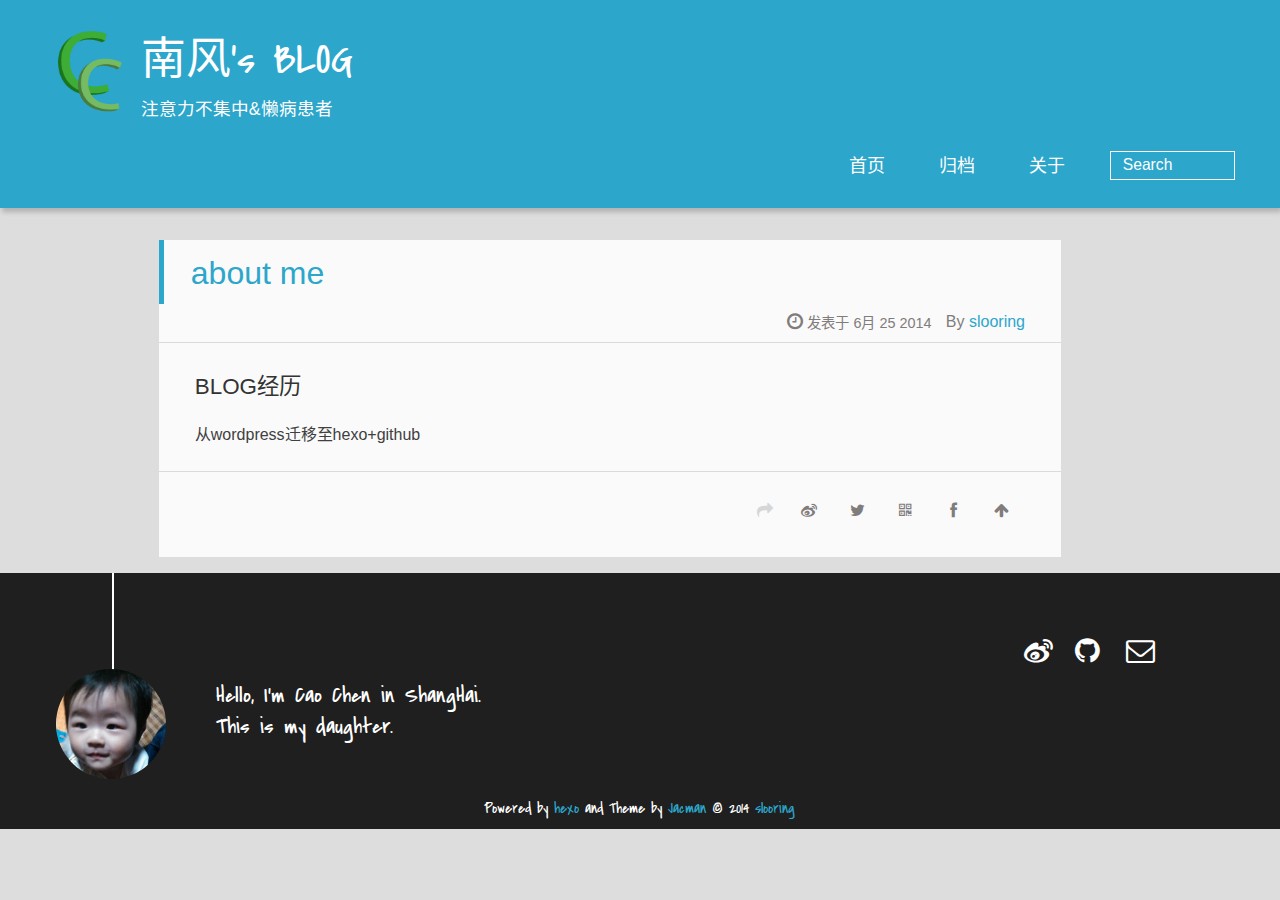
==== commit 3b845e74: "Site updated: 2014-06-26 20:59:54" ====
--- a/about/index.html
+++ b/about/index.html
@@ -21,8 +21,8 @@
     <link rel="icon" href="/img/favicon.ico">
     
     
-    <link rel="apple-touch-icon" href="/img/jacman.jpg">
-    <link rel="apple-touch-icon-precomposed" href="/img/jacman.jpg">
+    <link rel="apple-touch-icon" href="/img/cc.png">
+    <link rel="apple-touch-icon-precomposed" href="/img/cc.png">
     
     <link rel="stylesheet" href="/css/style.css" type="text/css">
 </head>
